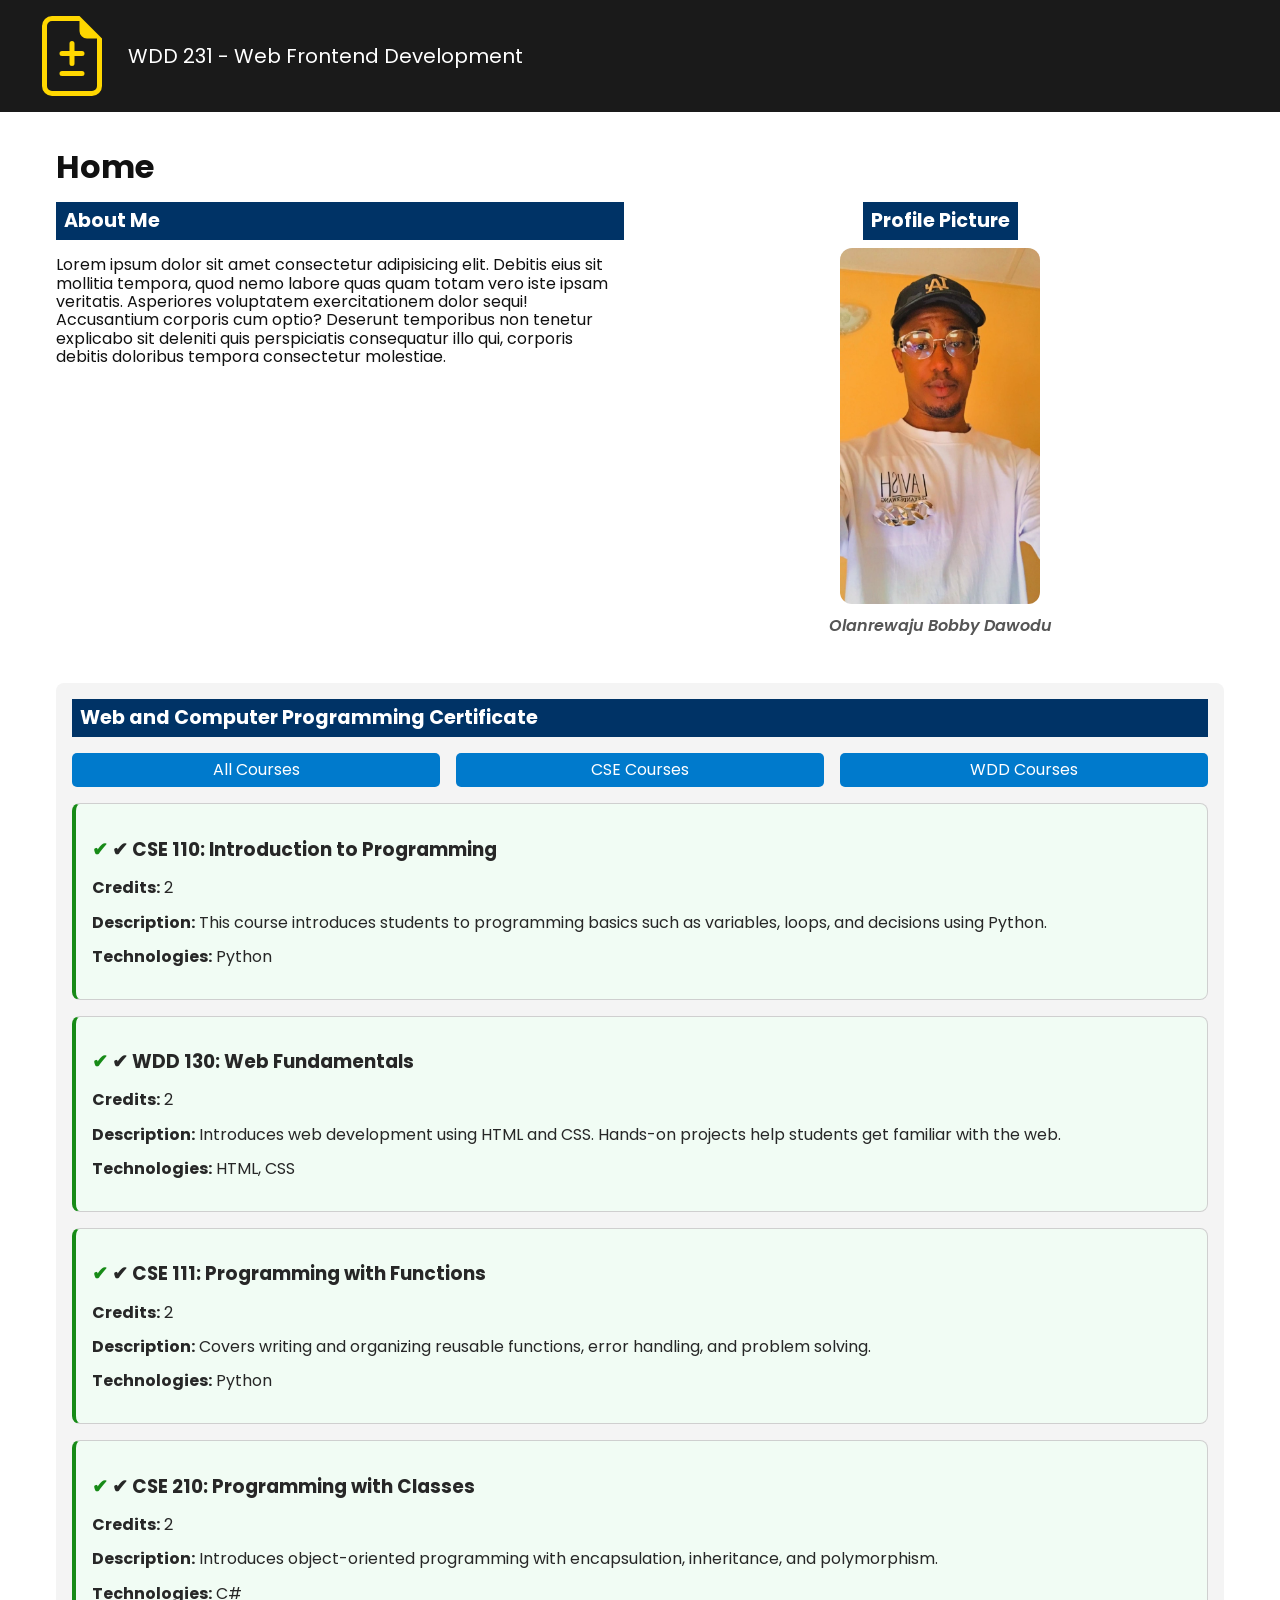
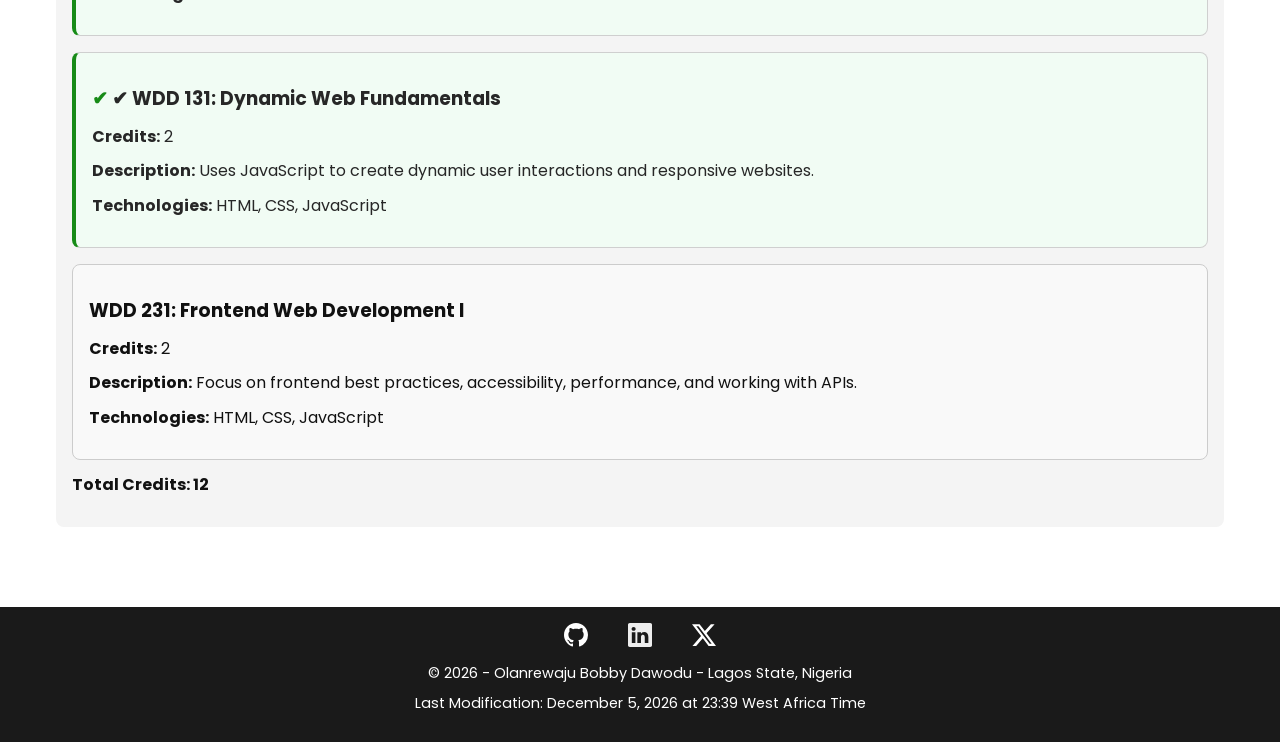
==== index.html @ 622effea "correction" ====
<!DOCTYPE html>
<html lang="en">
<head>
  <meta charset="UTF-8">
  <meta name="viewport" content="width=device-width, initial-scale=1.0" />
  <meta name="description" content="WDD 231 - Web Frontend Development - Olanrewaju Bobby Dawodu - Home and introductory page for the WDD 231 course." />
  <meta name="author" content="Olanrewaju Bobby Dawodu" />
  <title>WDD 231 - Web Frontend Development - Olanrewaju Bobby Dawodu</title>

  <link rel="stylesheet" href="styles/normalize.css" />
  <link rel="stylesheet" href="styles/base.css" />
  <link rel="stylesheet" href="styles/larger.css" />

  <link rel="preconnect" href="https://fonts.googleapis.com" />
  <link rel="preconnect" href="https://fonts.gstatic.com" crossorigin />
  <link href="https://fonts.googleapis.com/css2?family=Poppins:wght@400;700&family=Roboto:wght@100;400;700&display=swap" rel="stylesheet">

  <script src="scripts/getdates.js" defer></script>
  <script src="scripts/course.js" defer></script>
  <script src="scripts/navigation.js" defer></script>
</head>
<body>
  <header>
    <img src="images/logo.svg" alt="Site Logo" width="512" height="512" />
    <span>WDD 231 - Web Frontend Development</span>
    <button id="han-btn" class="hamburger" aria-label="Toggle navigation menu">☰</button>
  </header>

  <nav id="nav-bar" class="navigation">
    <ul>
      <li><a href="#" class="active">Home</a></li>
      <li><a href="chamber/index.html">Chamber</a></li>
      <li><a href="final/index.html">Final</a></li>
    </ul>
  </nav>

  <main class="main">
    <h1 class="hero-text">Home</h1>

    <section class="about-profile-wrapper">
      <div class="resources-">
        <h2 class="res-text">About Me</h2>
        <p>
          Lorem ipsum dolor sit amet consectetur adipisicing elit. Debitis eius sit mollitia tempora, quod nemo labore quas quam totam vero iste ipsam veritatis. Asperiores voluptatem exercitationem dolor sequi! Accusantium corporis cum optio? Deserunt temporibus non tenetur explicabo sit deleniti quis perspiciatis consequatur illo qui, corporis debitis doloribus tempora consectetur molestiae.
        </p>
      </div>

      <div class="course">
        <h2 class="abj-text">Profile Picture</h2>
        <figure>
          <img src="images/mypic.jpg" alt="Olanrewaju Bobby Dawodu" loading="lazy" width="200" height="250" />
          <figcaption>Olanrewaju Bobby Dawodu</figcaption>
        </figure>
      </div>
    </section>

    <section class="course-work">
      <h2 class="course-wrk-text">Web and Computer Programming Certificate</h2>
      <div class="buttons">
        <button id="allBtn">All Courses</button>
        <button id="cseBtn">CSE Courses</button>
        <button id="wddBtn">WDD Courses</button>
      </div>
      <div id="courseContainer"></div>
      <div class="course-desc-wrapper">
        <p class="total-credit">Total Credits: <span id="totalCredits">0</span></p>
      </div>
    </section>
  </main>

  <footer>
    <div class="socials">
      <a href="https://github.com/Olanrewaju-bobby-dawodu" target="_blank">
        <img src="images/github.svg" alt="GitHub logo" width="16" height="16" />
      </a>
      <a href="https://linkedin.com/in/USER" target="_blank">
        <img src="images/linkedin.svg" alt="LinkedIn logo" width="16" height="16" />
      </a>
      <a href="https://twitter.com/USER" target="_blank">
        <img src="images/twitter-x.svg" alt="Twitter X logo" width="16" height="16" />
      </a>
    </div>
    <p>&copy; <span id="currentyear"></span> - Olanrewaju Bobby Dawodu - Lagos State, Nigeria</p>
    <p id="lastModified"></p>
  </footer>
</body>
</html>
---- styles/base.css ----
*,
*::before,
*::after {
  box-sizing: border-box;
}

html {
  scroll-behavior: smooth;
  font-family: 'Poppins', 'Roboto', sans-serif;
}

body {
  margin: 0;
  padding: 0;
  background-color: #ffffff;
  color: #111111;
  display: flex;
  flex-direction: column;
  min-height: 100vh;
}

/* Header */
header {
  display: flex;
  align-items: center;
  justify-content: space-between;
  padding: 1rem;
  background-color: #1a1a1a;
  color: #ffffff;
}

header img {
  width: 50px;
  height: auto;
}

header span {
  font-size: 1.2rem;
  font-weight: bold;
  color: #ffffff;
}

.hamburger {
  background: none;
  border: none;
  font-size: 2rem;
  cursor: pointer;
  color: #ffffff;
}

/* Navigation */
nav.navigation {
  background-color: #1a1a1a;
  display: none;
}

nav.navigation.open {
  display: block;
}

nav.navigation ul {
  list-style: none;
  margin: 0;
  padding: 0;
}

nav.navigation ul li {
  border-bottom: 1px solid #444444;
}

nav.navigation ul li a {
  display: block;
  padding: 1rem;
  color: #ffffff;
  text-decoration: none;
}

nav.navigation ul li a.active,
nav.navigation ul li a:hover {
  background-color: #003366;
  color: #ffffff;
}

/* Main */
main.main {
  padding: 1rem;
  flex-grow: 1;
}

.hero-text {
  font-size: 2rem;
  margin-bottom: 1rem;
}

/* Section Styling */
section {
  margin-bottom: 2rem;
}

section h2 {
  background-color: #003366;
  color: #ffffff;
  padding: 0.5rem;
  margin: 0 0 0.5rem;
  font-size: 1.2rem;
}

/* About Section */
.about-section {
  padding: 1rem;
  background-color: #f8f8f8;
  border-radius: 0.5rem;
}

/* Profile Section */
.profile-section {
  text-align: center;
}

.profile-section img {
  width: 100%;
  max-width: 300px;
  height: auto;
  border-radius: 0.5rem;
}

/* Course Section */
.course-work {
  padding: 1rem;
  background-color: #f4f4f4;
  border-radius: 0.5rem;
}

.buttons {
  display: flex;
  flex-wrap: wrap;
  gap: 0.5rem;
  margin: 1rem 0;
}

.buttons button {
  flex: 1;
  padding: 0.5rem;
  font-size: 1rem;
  cursor: pointer;
  border: 1px solid #555555;
  background-color: #e5e5e5;
  color: #111111;
  transition: background-color 0.3s ease;
}

.buttons button:hover {
  background-color: #c0c0c0;
}

#courseContainer {
  margin-top: 1rem;
}

.course-desc-wrapper {
  margin-top: 1rem;
  font-weight: bold;
  color: #111111;
}

.course-card {
  background-color: #f9f9f9;
  border: 1px solid #cccccc;
  padding: 1rem;
  margin-bottom: 1rem;
  border-radius: 8px;
  color: #111111;
}

.completed {
  background-color: #f1fdf4;
  border-left: 4px solid green;
  opacity: 0.9;
}

.completed h3::before {
  content: "✔ ";
  color: green;
  font-weight: bold;
}

/* Footer */
footer {
  padding: 1rem 2rem;
  background-color: #1a1a1a;
  text-align: center;
  font-size: 0.9rem;
  color: #ffffff;
  margin-top: auto;
}

footer .socials {
  display: flex;
  justify-content: center;
  gap: 1.5rem;
  margin-bottom: 0.5rem;
}

footer .socials a {
  margin: 0 0.5rem;
}

footer .socials a img {
  width: 24px;
  height: 24px;
  filter: grayscale(100%) brightness(100%) invert(100%);
  transition: transform 0.3s ease, filter 0.3s ease;
}

footer .socials a:hover img {
  filter: none; 
  transform: scale(1.2); 
}
---- styles/larger.css ----
@media screen and (min-width: 768px) {
  header {
    display: flex;
    align-items: center;
    justify-content: flex-start;
    gap: 1rem;
    padding: 1rem 2rem;
    background-color: #1a1a1a;
  }

  header img {
    width: 80px;
    height: auto;
  }

  header span {
    font-size: 1.25rem;
    font-weight: 400;
    color: #ffffff;
    font-family: 'Poppins', sans-serif;
  }

  .hamburger {
    display: none;
  }

  nav.navigation ul {
    display: flex;
    justify-content: center;
    gap: 1.5rem;
    padding: 1rem;
  }

  nav.navigation li {
    display: inline;
  }

  nav.navigation a {
    font-size: 1rem;
    padding: 0.5rem 1rem;
    border-radius: 4px;
  }

  nav.navigation a:hover,
  nav.navigation a.active {
    background-color: #007acc;
    color: #fff;
  }

  main {
    padding: 2rem;
    max-width: 1200px;
    margin: 0 auto;
  }

  .about-profile-wrapper {
    display: flex;
    gap: 2rem;
    align-items: flex-start;
    margin-bottom: 3rem;
  }

  .about-profile-wrapper .resources-,
  .about-profile-wrapper .course {
    flex: 1;
  }

  .about-profile-wrapper img {
    max-width: 100%;
    height: auto;
    border-radius: 10px;
  }

  .about-profile-wrapper figcaption {
    text-align: center;
    margin-top: 0.5rem;
    font-style: italic;
    color: #555;
  }

  .course-work {
    margin-bottom: 4rem;
  }

  .course-work .buttons {
    display: flex;
    gap: 1rem;
    margin-bottom: 1rem;
  }

  .course-work button {
    padding: 0.5rem 1.25rem;
    font-size: 1rem;
    border: none;
    background-color: #007acc;
    color: white;
    border-radius: 5px;
    cursor: pointer;
  }

  .course-work button:hover {
    background-color: #005fa3;
  }

  .course {
    display: flex;
    flex-direction: column;
    align-items: center;
    text-align: center;
  }

  .course figure {
    margin: 0;
  }

  .course img {
    max-width: 100%;
    height: auto;
    border-radius: 12px;
  }

  .course figcaption {
    margin-top: 0.5rem;
    font-weight: 600;
  }

  footer {
    padding: 1rem 2rem;
    text-align: center;
    background-color: #1a1a1a;
    font-size: 0.9rem;
  }

  footer .socials {
    display: flex;
    justify-content: center;
    gap: 1.5rem;
    margin-bottom: 0.5rem;
  }

  footer .socials a {
    margin: 0 0.5rem;
  }
  
  footer .socials a img {
    width: 24px;
    height: 24px;
    transition: transform 0.3s ease;
  }

  footer .socials a:hover img {
    transform: scale(1.2);
  }

  footer p {
    font-size: 0.9rem;
    color: #ffffff;
  }
}
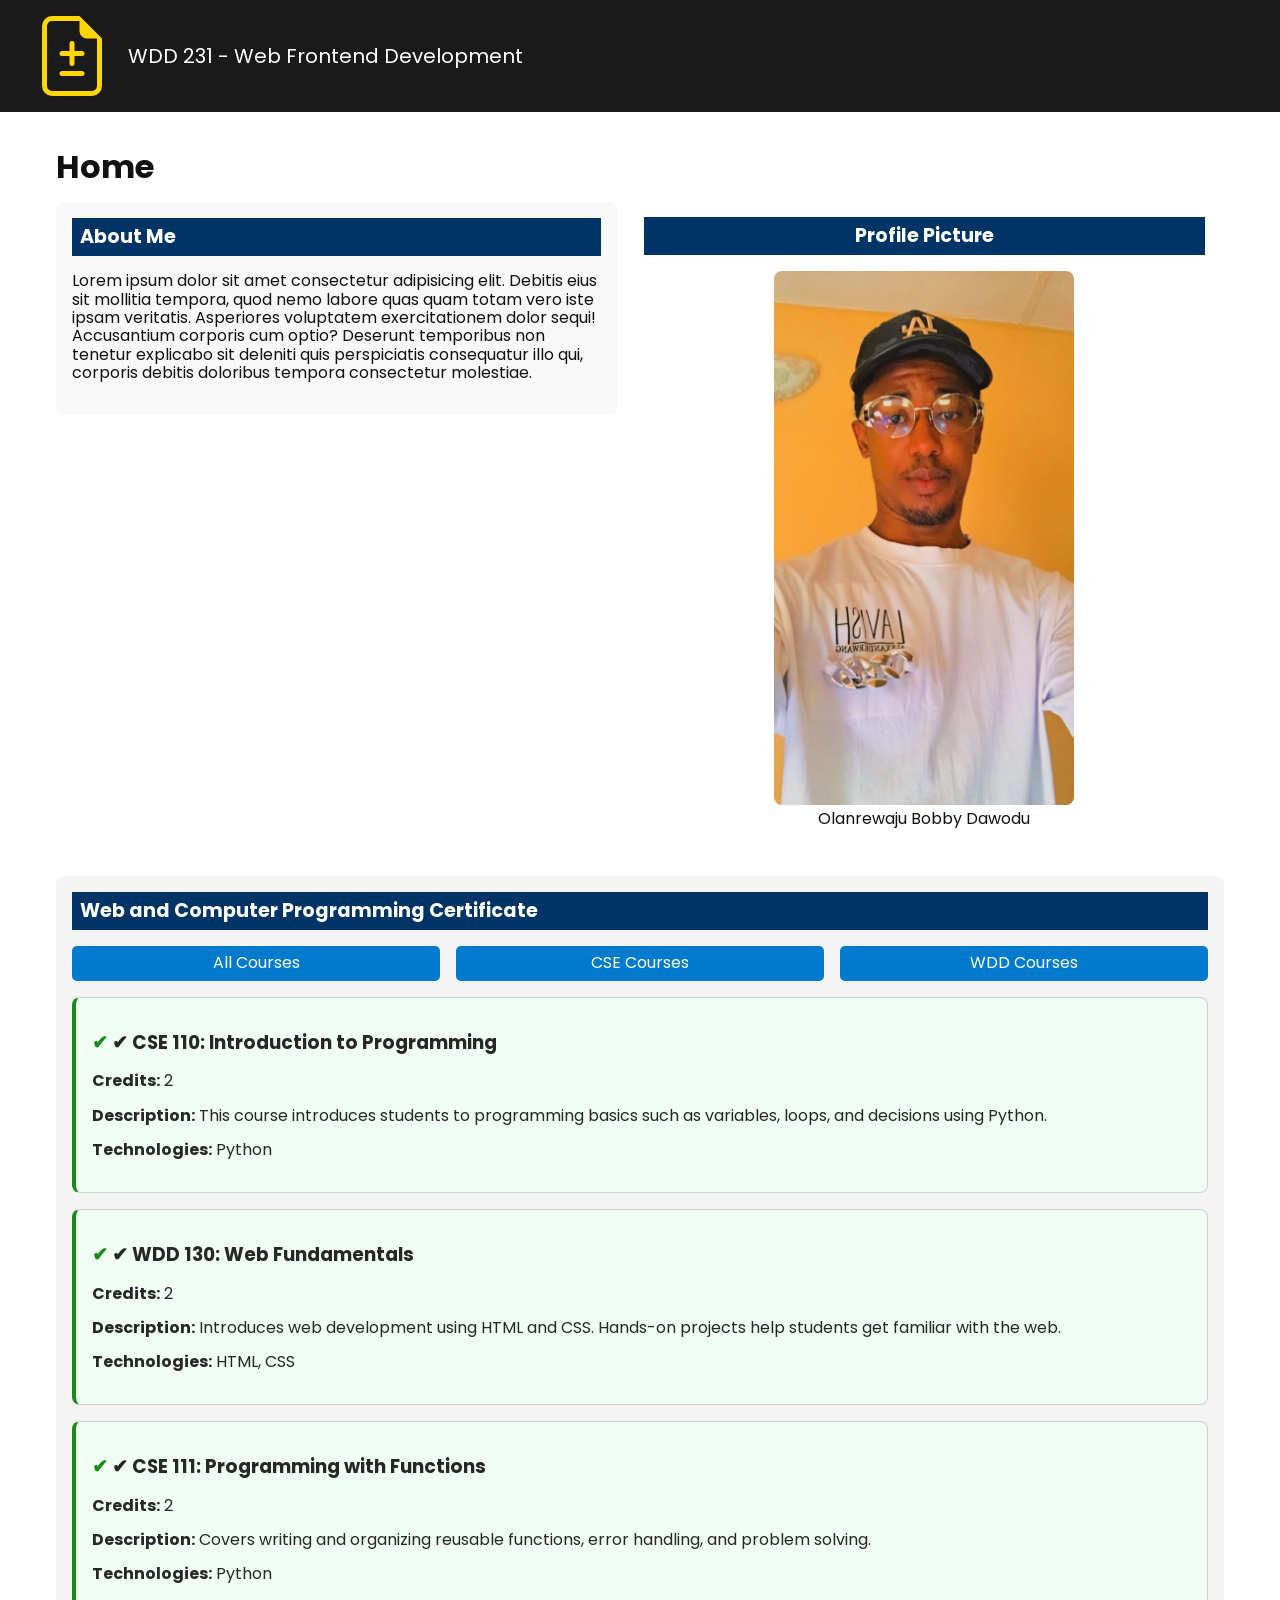
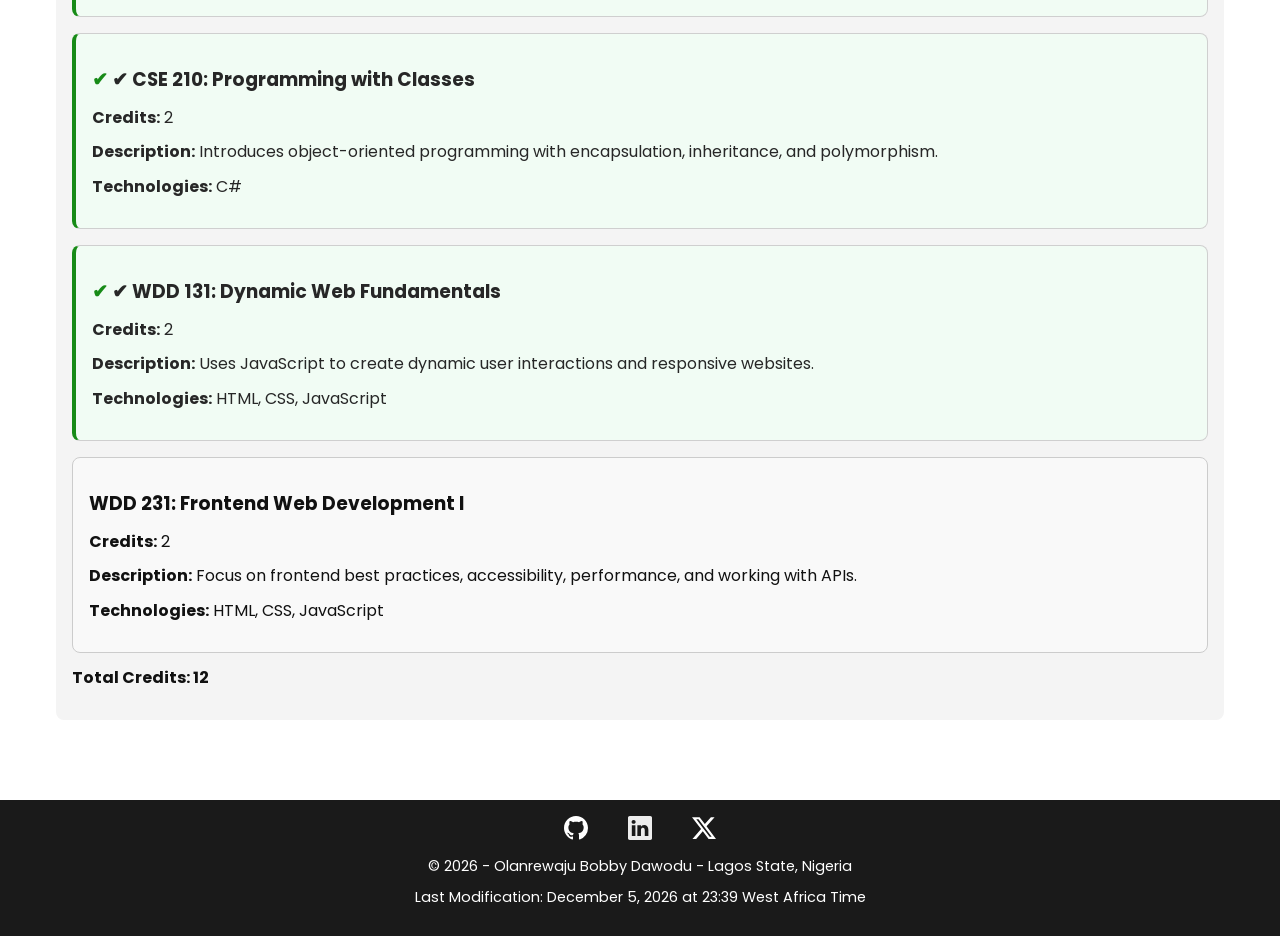
==== commit f341f880: "correction" ====
--- a/index.html
+++ b/index.html
@@ -34,39 +34,41 @@
     </ul>
   </nav>
 
-  <main class="main">
-    <h1 class="hero-text">Home</h1>
+<main class="main">
+  <h1 class="hero-text">Home</h1>
 
-    <section class="about-profile-wrapper">
-      <div class="resources-">
-        <h2 class="res-text">About Me</h2>
-        <p>
-          Lorem ipsum dolor sit amet consectetur adipisicing elit. Debitis eius sit mollitia tempora, quod nemo labore quas quam totam vero iste ipsam veritatis. Asperiores voluptatem exercitationem dolor sequi! Accusantium corporis cum optio? Deserunt temporibus non tenetur explicabo sit deleniti quis perspiciatis consequatur illo qui, corporis debitis doloribus tempora consectetur molestiae.
-        </p>
-      </div>
+  <!-- Section 1: About Me -->
+  <section class="about-section">
+    <h2 class="res-text">About Me</h2>
+    <p>
+      Lorem ipsum dolor sit amet consectetur adipisicing elit. Debitis eius sit mollitia tempora, quod nemo labore quas quam totam vero iste ipsam veritatis. Asperiores voluptatem exercitationem dolor sequi! Accusantium corporis cum optio? Deserunt temporibus non tenetur explicabo sit deleniti quis perspiciatis consequatur illo qui, corporis debitis doloribus tempora consectetur molestiae.
+    </p>
+  </section>
 
-      <div class="course">
-        <h2 class="abj-text">Profile Picture</h2>
-        <figure>
-          <img src="images/mypic.jpg" alt="Olanrewaju Bobby Dawodu" loading="lazy" width="200" height="250" />
-          <figcaption>Olanrewaju Bobby Dawodu</figcaption>
-        </figure>
-      </div>
-    </section>
+  <!-- Section 2: Profile Picture -->
+  <section class="profile-section">
+    <h2 class="abj-text">Profile Picture</h2>
+    <figure>
+      <img src="images/mypic.jpg" alt="Olanrewaju Bobby Dawodu" loading="lazy" width="200" height="250" />
+      <figcaption>Olanrewaju Bobby Dawodu</figcaption>
+    </figure>
+  </section>
 
-    <section class="course-work">
-      <h2 class="course-wrk-text">Web and Computer Programming Certificate</h2>
-      <div class="buttons">
-        <button id="allBtn">All Courses</button>
-        <button id="cseBtn">CSE Courses</button>
-        <button id="wddBtn">WDD Courses</button>
-      </div>
-      <div id="courseContainer"></div>
-      <div class="course-desc-wrapper">
-        <p class="total-credit">Total Credits: <span id="totalCredits">0</span></p>
-      </div>
-    </section>
-  </main>
+  <!-- Section 3: Course Work -->
+  <section class="course-work">
+    <h2 class="course-wrk-text">Web and Computer Programming Certificate</h2>
+    <div class="buttons">
+      <button id="allBtn">All Courses</button>
+      <button id="cseBtn">CSE Courses</button>
+      <button id="wddBtn">WDD Courses</button>
+    </div>
+    <div id="courseContainer"></div>
+    <div class="course-desc-wrapper">
+      <p class="total-credit">Total Credits: <span id="totalCredits">0</span></p>
+    </div>
+  </section>
+</main>
+
 
   <footer>
     <div class="socials">
--- a/styles/larger.css
+++ b/styles/larger.css
@@ -53,11 +53,18 @@
     margin: 0 auto;
   }
 
-  .about-profile-wrapper {
+  /*.about-profile-wrapper {
     display: flex;
     gap: 2rem;
     align-items: flex-start;
     margin-bottom: 3rem;
+  }
+*/
+    .about-profile-wrapper {
+    display: flex;
+    align-items: flex-start; 
+    justify-content: space-between;
+    gap: 2rem;
   }
 
   .about-profile-wrapper .resources-,
@@ -124,36 +131,54 @@
     font-weight: 600;
   }
 
-  footer {
-    padding: 1rem 2rem;
-    text-align: center;
-    background-color: #1a1a1a;
-    font-size: 0.9rem;
-  }
+/* Footer */
+footer {
+  padding: 1rem 2rem;
+  background-color: #1a1a1a;
+  text-align: center;
+  font-size: 0.9rem;
+  color: #ffffff;
+  margin-top: auto;
+}
 
-  footer .socials {
-    display: flex;
-    justify-content: center;
-    gap: 1.5rem;
-    margin-bottom: 0.5rem;
-  }
+footer .socials {
+  display: flex;
+  justify-content: center;
+  gap: 1.5rem;
+  margin-bottom: 0.5rem;
+}
 
-  footer .socials a {
-    margin: 0 0.5rem;
-  }
-  
-  footer .socials a img {
-    width: 24px;
-    height: 24px;
-    transition: transform 0.3s ease;
-  }
+footer .socials a {
+  margin: 0 0.5rem;
+}
 
-  footer .socials a:hover img {
-    transform: scale(1.2);
-  }
+footer .socials a img {
+  width: 24px;
+  height: 24px;
+  filter: grayscale(100%) brightness(100%) invert(100%);
+  transition: transform 0.3s ease, filter 0.3s ease;
+}
 
+footer .socials a:hover img {
+  filter: none; 
+  transform: scale(1.2); 
+}
   footer p {
     font-size: 0.9rem;
     color: #ffffff;
   }
+
+  .about-section,
+  .profile-section {
+    display: inline-block;
+    vertical-align: top;
+    width: 48%;
+    box-sizing: border-box;
+    margin-right: 2%;
+  }
+
+  .profile-section {
+    margin-right: 0;
+    margin-top: 1.3%;
+  }
 }
